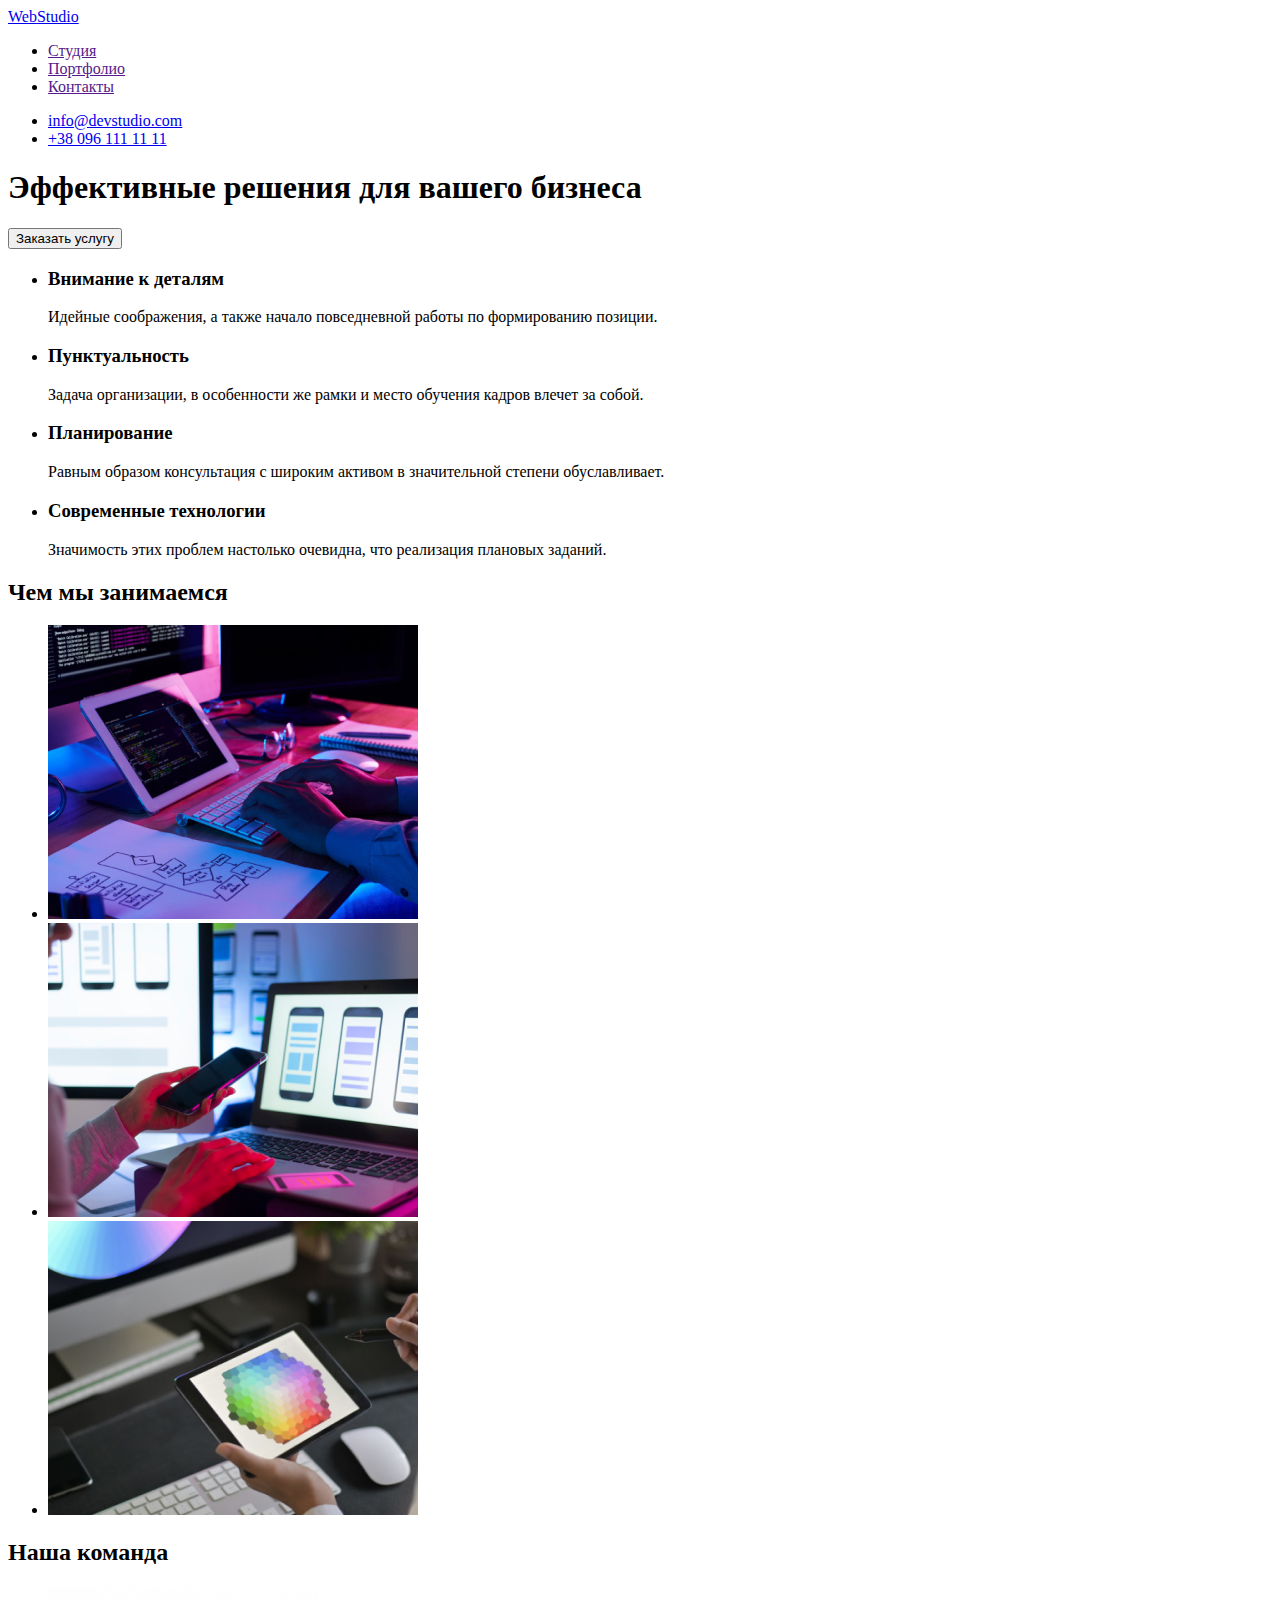
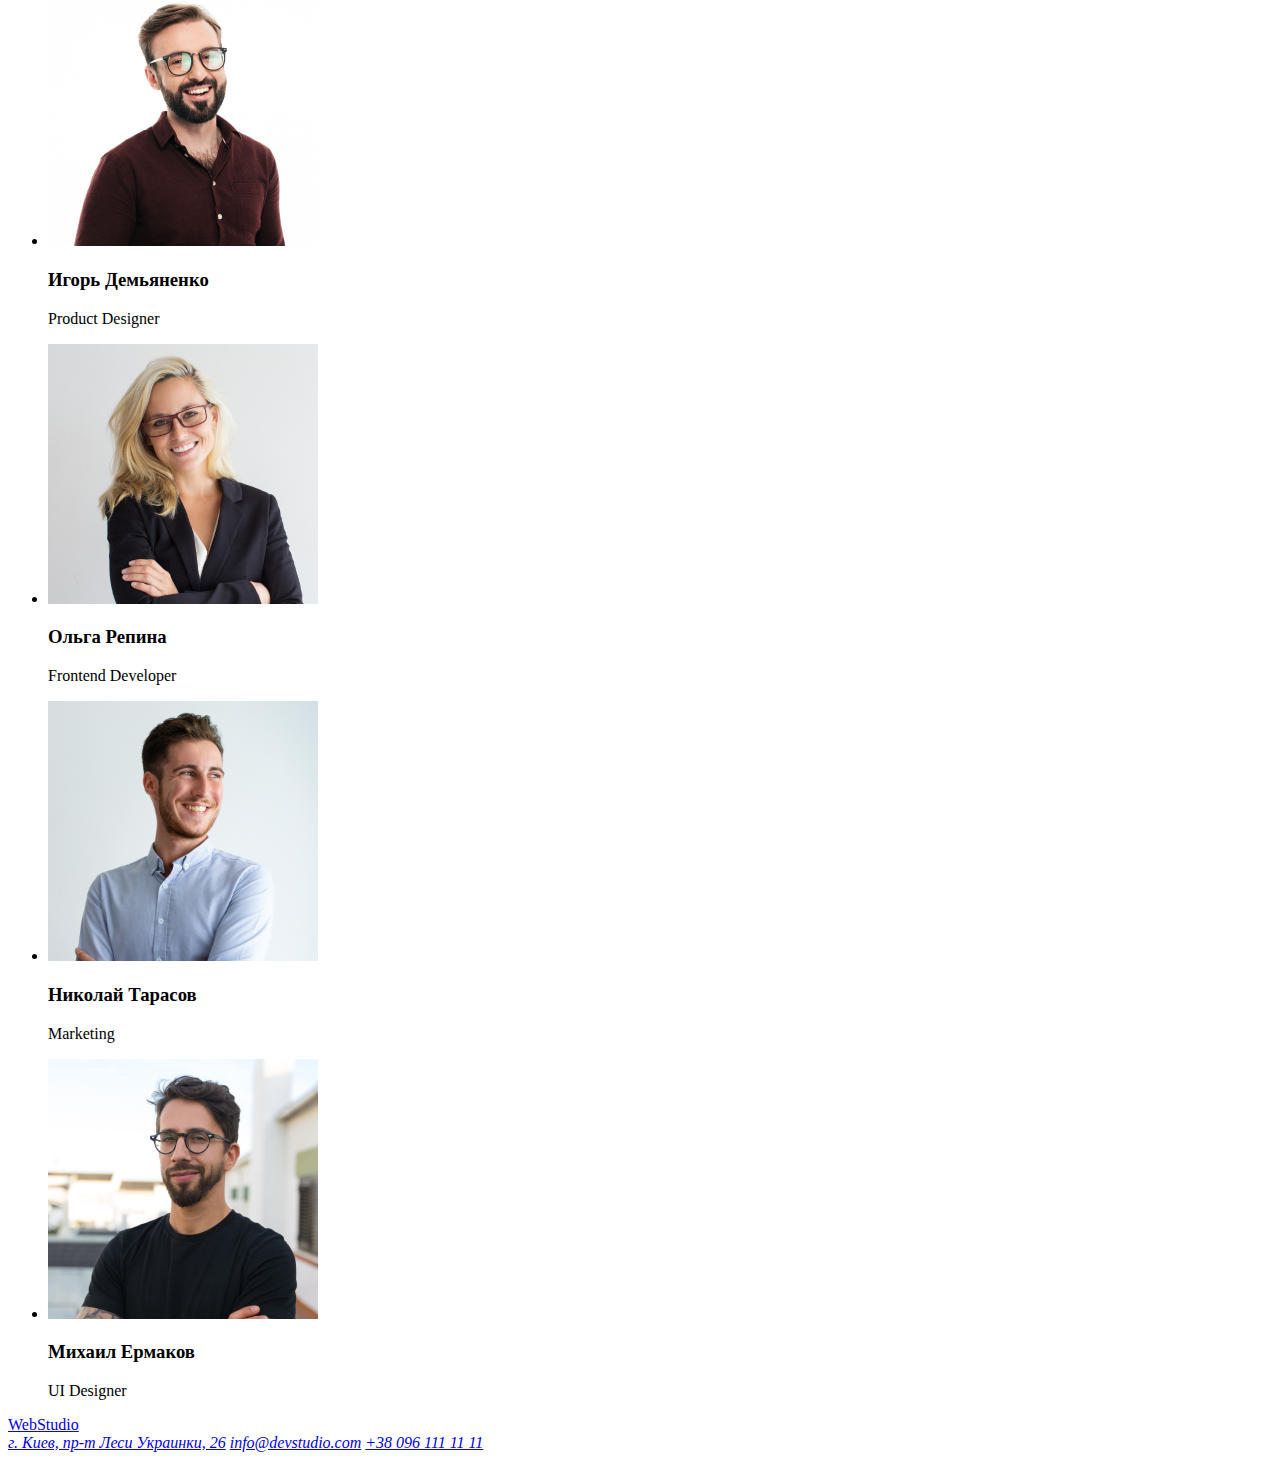
==== index.html @ 088939a6 "клонирование первого дз" ====
<!doctype html>
<html lang="en">
<head>
    <meta charset="UTF-8">
    <meta name="viewport" content="width=device-width, initial-scale=1.0">
    <title>Эффективные решения для вашего бизнеса</title>
    <link rel="stylesheet" href="./css/style.css">
</head>
<body>
    <header>
        <a href="/">Web<span>Studio</span></a>
        <nav>
            <ul>
                <li>
                    <a href="">Студия</a>
                </li>
                <li>
                    <a href="">Портфолио</a>
                </li>
                <li>
                    <a href="">Контакты</a>
                </li>
            </ul>
        </nav>
            <ul>
                <li>
                    <a href="mailto:info@devstudio.com">info@devstudio.com</a>
                </li>
                <li>
                    <a href="tel:+380961111111">+38 096 111 11 11</a>
                </li>
            </ul>
    </header>
    <main>
        <section>
            <h1>Эффективные решения для вашего бизнеса</h1>
            <button>Заказать услугу</button>
        </section>
        <section>
            <ul>
                <li>
                    <h3>Внимание к деталям</h3>
                    <p>Идейные соображения, а также начало повседневной работы по формированию позиции.</p>
                </li>
                <li>
                    <h3>Пунктуальность</h3>
                    <p>Задача организации, в особенности же рамки и место обучения кадров влечет за собой.</p>
                </li>
                <li>
                    <h3>Планирование</h3>
                    <p>Равным образом консультация с широким активом в значительной степени обуславливает.</p>
                </li>
                <li>
                    <h3>Современные технологии</h3>
                    <p>Значимость этих проблем настолько очевидна, что реализация плановых заданий.</p>
                </li>
            </ul>
        </section>
        <section>
            <h2>Чем мы занимаемся</h2>
            <ul>
                <li>
                    <img src="images/img1.1.jpg" alt="Photo1" width="370">
                </li>
                <li>
                    <img src="images/img1.2.jpg" alt="Photo2" width="370">
                </li>
                <li>
                    <img src="images/img1.3.jpg" alt="Photo3" width="370">
                </li>
            </ul>
        </section>
        <section>
            <h2>Наша команда</h2>
            <ul>
                <li>
                    <img src="images/img2.1.jpg" alt="фото сотрудника" width="270">
                    <h3>Игорь Демьяненко</h3>
                    <p>Product Designer</p>
                </li>
                <li>
                    <img src="images/img2.2.jpg" alt="фото сотрудника" width="270">
                    <h3>Ольга Репина</h3>
                    <p>Frontend Developer</p>
                </li>
                <li>
                    <img src="images/img2.3.jpg" alt="фото сотрудника" width="270">
                    <h3>Николай Тарасов</h3>
                    <p>Marketing</p>
                </li>
                <li>
                    <img src="images/img2.4.jpg" alt="фото сотрудника" width="270">
                    <h3>Михаил Ермаков</h3>
                    <p>UI Designer</p>
                </li>
            </ul>
        </section>
    </main>
    <footer>
            <a href="/">Web<span>Studio</span></a>
            <address>
                <a href="https://goo.gl/maps/sad9Sbuk3Y2H6KZc9" target="_blank">г. Киев, пр-т Леси Украинки, 26</a>
                <a href="mailto:info@devstudio.com">info@devstudio.com</a>
                <a href="tel:+380961111111">+38 096 111 11 11</a>
            </address>
    </footer>
</body>
</html>
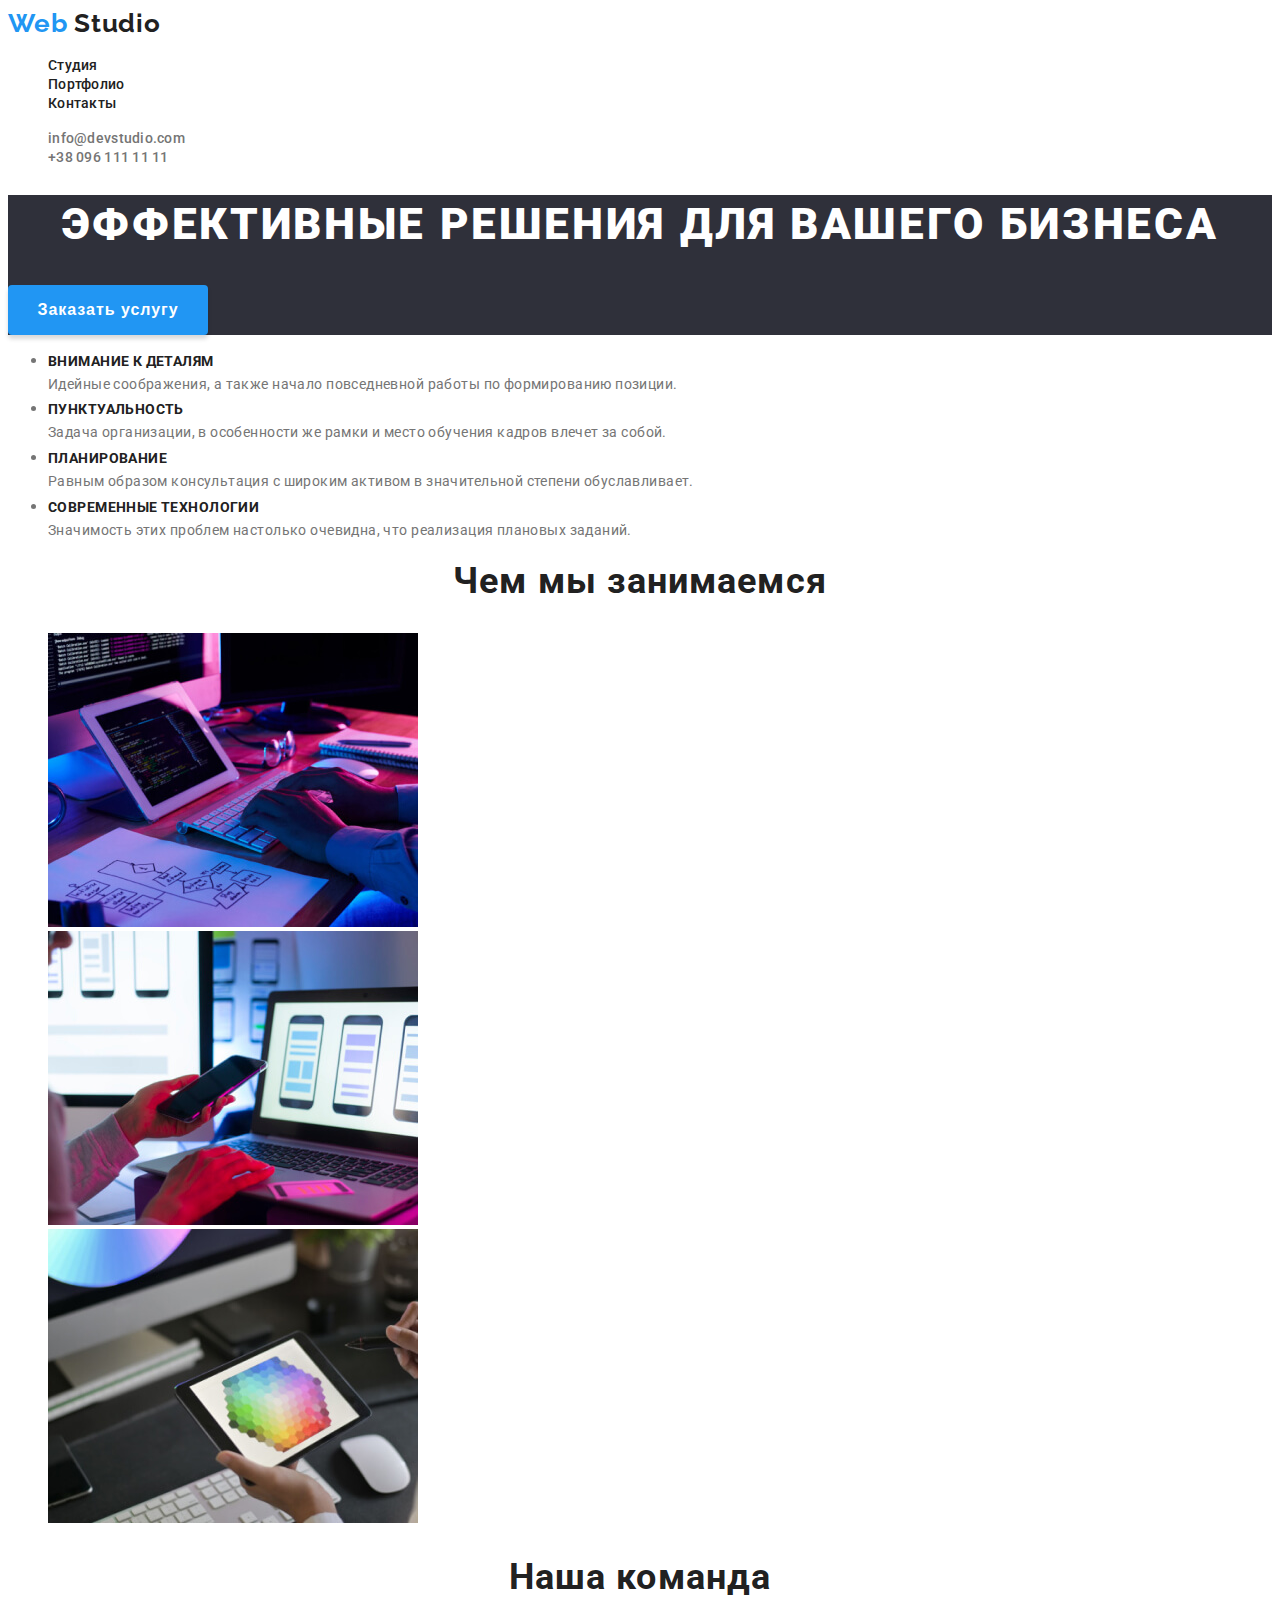
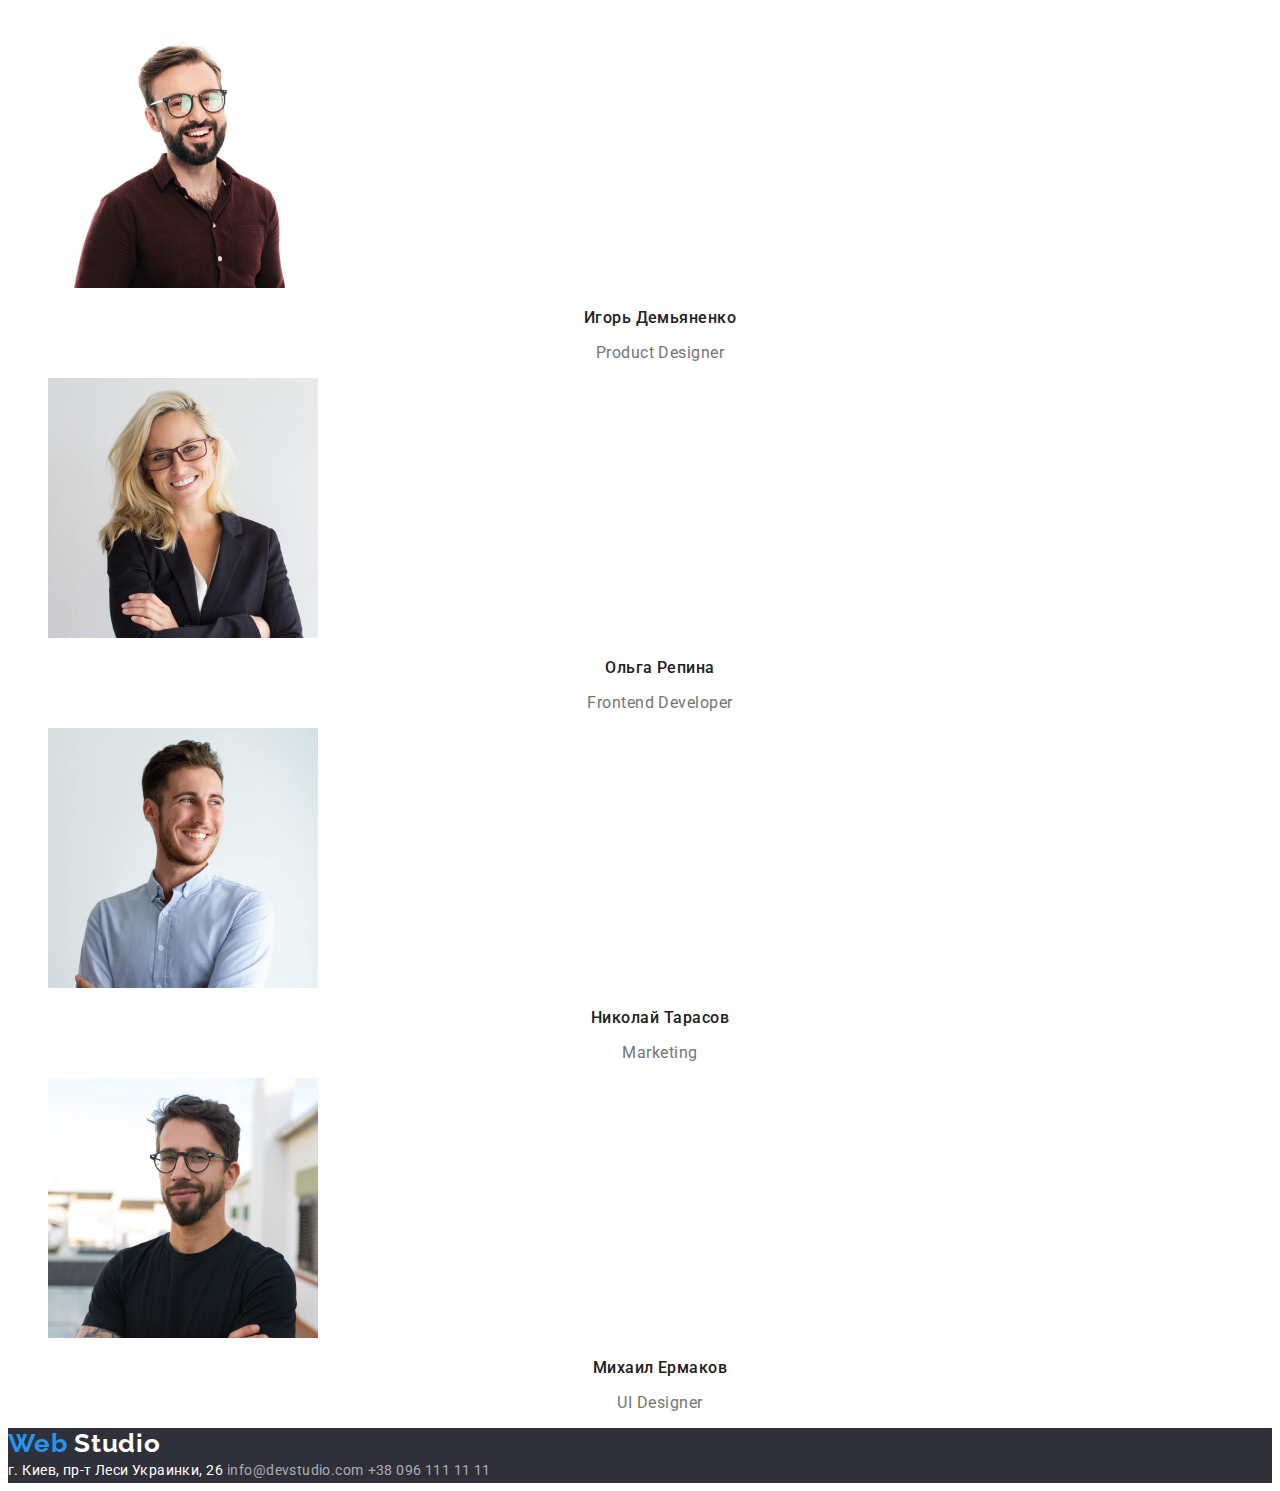
==== commit 38198487: "ДЗ # 2" ====
--- a/index.html
+++ b/index.html
@@ -1,108 +1,118 @@
 <!doctype html>
-<html lang="en">
+<html lang="ru">
 <head>
     <meta charset="UTF-8">
     <meta name="viewport" content="width=device-width, initial-scale=1.0">
     <title>Эффективные решения для вашего бизнеса</title>
-    <link rel="stylesheet" href="./css/style.css">
+    <link rel="preconnect" href="https://fonts.googleapis.com">
+    <link rel="preconnect" href="https://fonts.gstatic.com" crossorigin>
+    <link href="https://fonts.googleapis.com/css2?family=Raleway:wght@700&family=Roboto:wght@400;500;700;900&display=swap"
+        rel="stylesheet">
+    <link rel="stylesheet" href="./css/styles.css">
 </head>
 <body>
     <header>
-        <a href="/">Web<span>Studio</span></a>
-        <nav>
-            <ul>
-                <li>
-                    <a href="">Студия</a>
+        <a href="/" lang="en" class="logo link">Web
+            <span class="logo-black">Studio</span>
+        </a>
+        <nav class="header-navigation">
+            <ul class="header-navigation-list list">
+                <li class="header-navigation-item">
+                    <a href="/" class="header-navigation-link link">Студия</a>
+                </li>
+                <li class="header-navigation-item">
+                    <a href="./portfolio.html" class="header-navigation-link link">Портфолио</a>
+                </li>
+                <li class="header-navigation-item">
+                    <a href="" class="header-navigation-link link">Контакты</a>
+                <!-- </li> -->
+            </ul>
+        </nav>
+        <ul class="header-contact-list list">
+            <li class="header-contact-item">
+                <a href="mailto:info@devstudio.com" class="header-email link">info@devstudio.com</a>
+            </li>
+            <li>
+                <a href="tel:+380961111111" class="header-phone link">+38 096 111 11 11</a>
+            </li>
+        </ul>
+    </header>
+    <main>
+        <section class="top-box">
+            <h1 class="top-box-text">Эффективные решения для вашего бизнеса</h1>
+            <button type="button" class="btn btn-action">Заказать услугу</button>
+        </section>
+<!-- особенности -->
+        <section class="section-benefit">
+            <ul class="list-benefit">
+                <li class="list-benefit-item">
+                    <h3 class="list-benefit-title">Внимание к деталям</h3>
+                    <p class="list-benefit-text">Идейные соображения, а также начало повседневной работы по формированию позиции.</p>
                 </li>
                 <li>
-                    <a href="">Портфолио</a>
+                    <h3 class="list-benefit-title">Пунктуальность</h3>
+                    <p class="list-benefit-text">Задача организации, в особенности же рамки и место обучения кадров влечет за собой.</p>
                 </li>
                 <li>
-                    <a href="">Контакты</a>
-                </li>
-            </ul>
-        </nav>
-            <ul>
-                <li>
-                    <a href="mailto:info@devstudio.com">info@devstudio.com</a>
+                    <h3 class="list-benefit-title">Планирование</h3>
+                    <p class="list-benefit-text">Равным образом консультация с широким активом в значительной степени обуславливает.</p>
                 </li>
                 <li>
-                    <a href="tel:+380961111111">+38 096 111 11 11</a>
-                </li>
-            </ul>
-    </header>
-    <main>
-        <section>
-            <h1>Эффективные решения для вашего бизнеса</h1>
-            <button>Заказать услугу</button>
-        </section>
-        <section>
-            <ul>
-                <li>
-                    <h3>Внимание к деталям</h3>
-                    <p>Идейные соображения, а также начало повседневной работы по формированию позиции.</p>
-                </li>
-                <li>
-                    <h3>Пунктуальность</h3>
-                    <p>Задача организации, в особенности же рамки и место обучения кадров влечет за собой.</p>
-                </li>
-                <li>
-                    <h3>Планирование</h3>
-                    <p>Равным образом консультация с широким активом в значительной степени обуславливает.</p>
-                </li>
-                <li>
-                    <h3>Современные технологии</h3>
-                    <p>Значимость этих проблем настолько очевидна, что реализация плановых заданий.</p>
+                    <h3 class="list-benefit-title">Современные технологии</h3>
+                    <p class="list-benefit-text">Значимость этих проблем настолько очевидна, что реализация плановых заданий.</p>
                 </li>
             </ul>
         </section>
-        <section>
-            <h2>Чем мы занимаемся</h2>
-            <ul>
-                <li>
+<!-- Чем мы занимаемся -->
+        <section class="about-us">
+            <h2 class="section-title">Чем мы занимаемся</h2>
+            <ul class="about-us-list list">
+                <li class="about-us-item">
                     <img src="images/img1.1.jpg" alt="Photo1" width="370">
                 </li>
-                <li>
+                <li class="about-us-item">
                     <img src="images/img1.2.jpg" alt="Photo2" width="370">
                 </li>
-                <li>
+                <li class="about-us-item">
                     <img src="images/img1.3.jpg" alt="Photo3" width="370">
                 </li>
             </ul>
         </section>
-        <section>
-            <h2>Наша команда</h2>
-            <ul>
-                <li>
+        <section class="our-team">
+            <h2 class="section-title">Наша команда</h2>
+            <ul class="our-team-list list">
+                <li class="out-team-item">
                     <img src="images/img2.1.jpg" alt="фото сотрудника" width="270">
-                    <h3>Игорь Демьяненко</h3>
-                    <p>Product Designer</p>
+                    <h3 class="our-team-employee-name">Игорь Демьяненко</h3>
+                    <p class="our-team-employee-position">Product Designer</p>
                 </li>
-                <li>
+                <li class="out-team-item">
                     <img src="images/img2.2.jpg" alt="фото сотрудника" width="270">
-                    <h3>Ольга Репина</h3>
-                    <p>Frontend Developer</p>
+                    <h3 class="our-team-employee-name">Ольга Репина</h3>
+                    <p class="our-team-employee-position">Frontend Developer</p>
                 </li>
-                <li>
+                <li class="out-team-item">
                     <img src="images/img2.3.jpg" alt="фото сотрудника" width="270">
-                    <h3>Николай Тарасов</h3>
-                    <p>Marketing</p>
+                    <h3 class="our-team-employee-name">Николай Тарасов</h3>
+                    <p class="our-team-employee-position">Marketing</p>
                 </li>
-                <li>
+                <li class="out-team-item">
                     <img src="images/img2.4.jpg" alt="фото сотрудника" width="270">
-                    <h3>Михаил Ермаков</h3>
-                    <p>UI Designer</p>
+                    <h3 class="our-team-employee-name">Михаил Ермаков</h3>
+                    <p class="our-team-employee-position">UI Designer</p>
                 </li>
             </ul>
         </section>
     </main>
     <footer>
-            <a href="/">Web<span>Studio</span></a>
-            <address>
-                <a href="https://goo.gl/maps/sad9Sbuk3Y2H6KZc9" target="_blank">г. Киев, пр-т Леси Украинки, 26</a>
-                <a href="mailto:info@devstudio.com">info@devstudio.com</a>
-                <a href="tel:+380961111111">+38 096 111 11 11</a>
-            </address>
+        <a href="/" lang="en" class="logo link">Web
+            <span class="logo-white">Studio</span>
+        </a>
+        <address class="footer-address">
+            <a href="https://goo.gl/maps/sad9Sbuk3Y2H6KZc9" class="link footer-address-map" target="_blank">г. Киев, пр-т Леси Украинки, 26</a>
+            <a href="mailto:info@devstudio.com" class="link footer-email">info@devstudio.com</a>
+            <a href="tel:+380961111111" class="link footer-phone">+38 096 111 11 11</a>
+        </address>
     </footer>
 </body>
 </html>
--- a/css/styles.css
+++ b/css/styles.css
@@ -0,0 +1,226 @@
+:root {
+  --main-title-color: #212121;
+  --secondary-title-color: #ffffff;
+  --main-text-color: #757575;
+  --accent-color: #2196f3;
+}
+
+body {
+  font-family: 'Roboto', sans-serif;
+  color: var(--main-text-color);
+}
+.list {
+  list-style: none;
+}
+
+.link {
+  text-decoration: none;
+}
+
+.btn {
+  border: none;
+  cursor: pointer;
+}
+
+.btn-action {
+  width: 200px;
+  height: 50px;
+  background: #2196f3;
+  box-shadow: 0px 4px 4px rgba(0, 0, 0, 0.15);
+  border-radius: 4px;
+
+  font-weight: bold;
+  font-size: 16px;
+  line-height: 1.87;
+  /* text-align: center; */
+  letter-spacing: 0.06em;
+  color: #ffffff;
+}
+
+.btn-action:hover,
+.btn-action:focus {
+  background: #188ce8;
+}
+
+.section-title {
+  font-weight: bold;
+  font-size: 36px;
+  line-height: 1.16;
+  text-align: center;
+  letter-spacing: 0.03em;
+  color: var(--main-title-color);
+}
+
+/* ----------header---------- */
+
+.logo {
+  font-family: Raleway;
+  font-weight: bold;
+  font-size: 26px;
+  line-height: 1.19;
+  letter-spacing: 0.03em;
+  color: #2196f3;
+}
+
+.logo .logo-black {
+  color: #212121;
+}
+
+.logo .logo-white {
+  color: #ffffff;
+}
+
+.header-navigation-link {
+  font-weight: 500;
+  font-size: 14px;
+  line-height: 1.14;
+  letter-spacing: 0.02em;
+  color: #212121;
+}
+
+.header-navigation-link:hover,
+.header-navigation-link:focus {
+  color: var(--accent-color);
+}
+
+.header-email,
+.header-phone {
+  font-weight: 500;
+  font-size: 14px;
+  line-height: 1.14;
+  letter-spacing: 0.02em;
+  color: var(--main-text-color);
+}
+
+.header-email:hover,
+.header-phone:hover {
+  color: var(--accent-color);
+}
+
+footer {
+  background-color: #2f303a;
+}
+
+.footer-address-map {
+  font-style: normal;
+  font-weight: normal;
+  font-size: 14px;
+  line-height: 1.71;
+  letter-spacing: 0.03em;
+  color: #ffffff;
+}
+
+.footer-email,
+.footer-phone {
+  font-style: normal;
+  font-weight: normal;
+  font-size: 14px;
+  line-height: 1.71;
+  letter-spacing: 0.03em;
+  color: rgba(255, 255, 255, 0.6);
+}
+
+.footer-email:hover,
+.footer-phone:hover {
+  color: var(--accent-color);
+}
+
+/* ------main----- */
+
+.top-box {
+  background-color: #2f303a;
+}
+
+.top-box-text {
+  font-weight: 900;
+  font-size: 44px;
+  line-height: 1.36;
+  text-align: center;
+  letter-spacing: 0.06em;
+  text-transform: uppercase;
+  color: var(--secondary-title-color);
+}
+
+/* ----------особенности---------- */
+
+.list-benefit-title {
+  font-weight: bold;
+  font-size: 14px;
+  line-height: 1.14;
+  letter-spacing: 0.03em;
+  text-transform: uppercase;
+  color: var(--main-title-color);
+}
+
+.list-benefit-text {
+  font-size: 14px;
+  line-height: 1.71px;
+  letter-spacing: 0.03em;
+}
+
+/* ----------Чем мы занимаемся---------- */
+
+/* ----------Наша команда---------- */
+
+.our-team-employee-name {
+  font-weight: 500;
+  font-size: 16px;
+  line-height: 19px;
+  text-align: center;
+  letter-spacing: 0.03em;
+  color: var(--main-title-color);
+}
+
+.our-team-employee-position {
+  font-size: 16px;
+  line-height: 1.19;
+  text-align: center;
+  letter-spacing: 0.03em;
+}
+
+/* ----------footer---------- */
+
+/* ----------portfolio---------- */
+
+.btn-filter {
+  background: #f5f4fa;
+  border-radius: 4px;
+
+  font-weight: 500;
+  font-size: 16px;
+  line-height: 1.63;
+  text-align: center;
+  letter-spacing: 0.03em;
+  color: #212121;
+}
+
+.btn-filter:hover,
+.btn-filter:focus {
+  background: #2196f3;
+  box-shadow: 0px 3px 1px rgba(0, 0, 0, 0.1), 0px 1px 2px rgba(0, 0, 0, 0.08),
+    0px 2px 2px rgba(0, 0, 0, 0.12);
+  border-radius: 4px;
+
+  font-weight: 500;
+  font-size: 16px;
+  line-height: 1.63;
+  text-align: center;
+  letter-spacing: 0.03em;
+  color: #ffffff;
+}
+
+/* ----------portfolio_result---------- */
+
+.portfolio-result-title {
+  font-weight: bold;
+  font-size: 18px;
+  line-height: 2;
+  letter-spacing: 0.06em;
+  color: var(--main-title-color);
+}
+
+.portfolio-result-text {
+  font-size: 16px;
+  line-height: 1.88;
+  letter-spacing: 0.03em;
+}
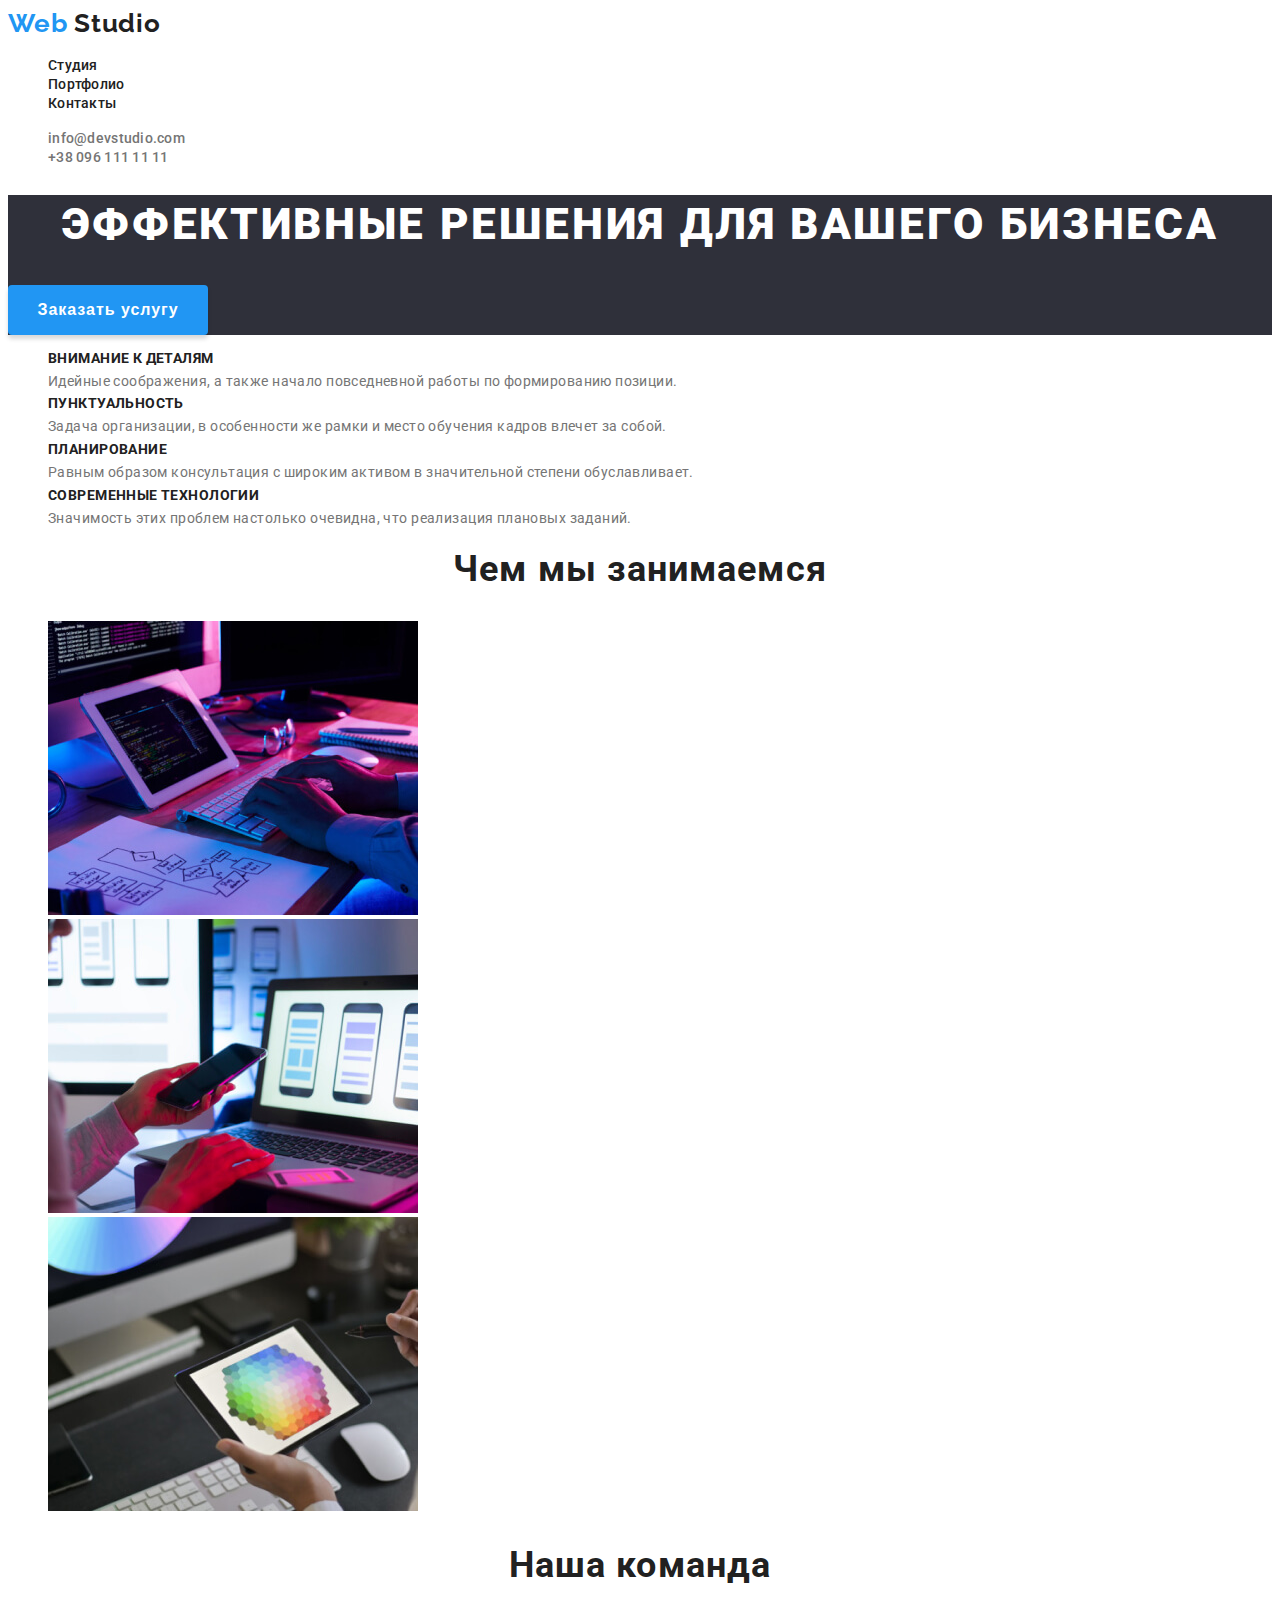
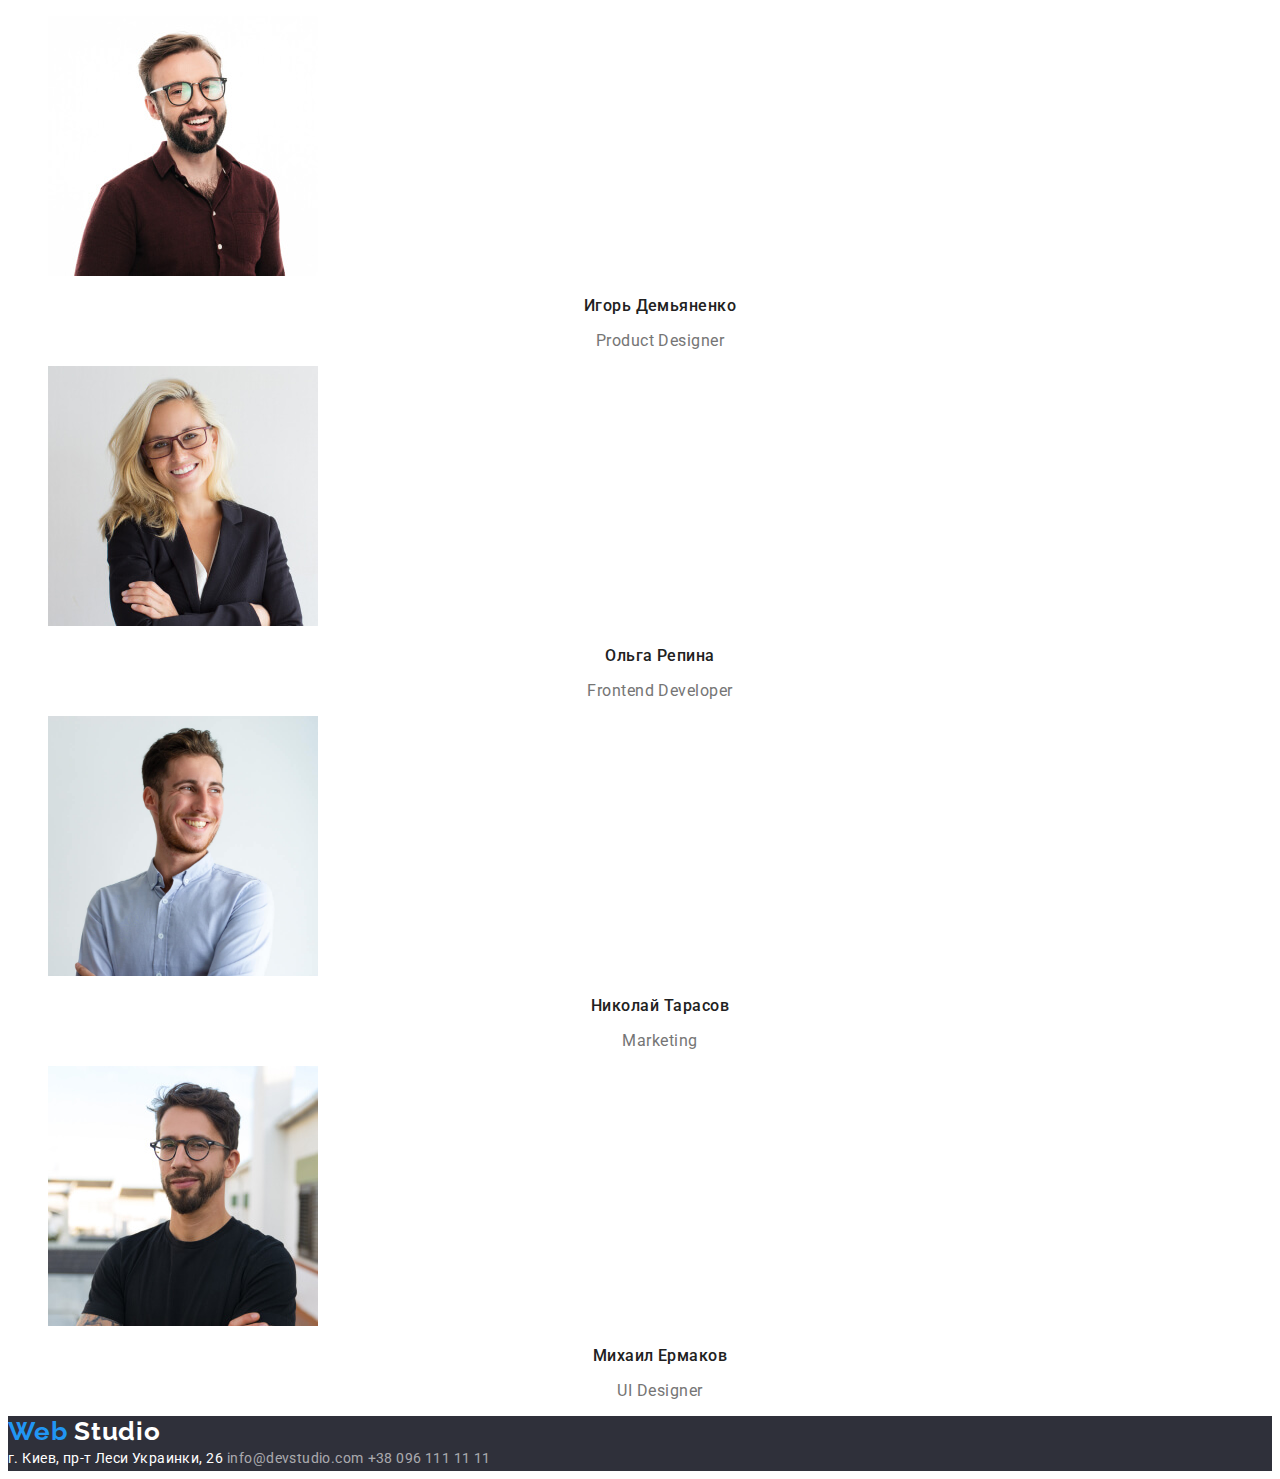
==== commit 851e094e: "скрыл маркеры списка" ====
--- a/index.html
+++ b/index.html
@@ -12,20 +12,20 @@
 </head>
 <body>
     <header>
-        <a href="/" lang="en" class="logo link">Web
+        <a href="./" lang="en" class="logo link">Web
             <span class="logo-black">Studio</span>
         </a>
         <nav class="header-navigation">
             <ul class="header-navigation-list list">
                 <li class="header-navigation-item">
-                    <a href="/" class="header-navigation-link link">Студия</a>
+                    <a href="./" class="header-navigation-link link">Студия</a>
                 </li>
                 <li class="header-navigation-item">
                     <a href="./portfolio.html" class="header-navigation-link link">Портфолио</a>
                 </li>
                 <li class="header-navigation-item">
                     <a href="" class="header-navigation-link link">Контакты</a>
-                <!-- </li> -->
+                </li>
             </ul>
         </nav>
         <ul class="header-contact-list list">
@@ -44,7 +44,7 @@
         </section>
 <!-- особенности -->
         <section class="section-benefit">
-            <ul class="list-benefit">
+            <ul class="list list-benefit">
                 <li class="list-benefit-item">
                     <h3 class="list-benefit-title">Внимание к деталям</h3>
                     <p class="list-benefit-text">Идейные соображения, а также начало повседневной работы по формированию позиции.</p>
@@ -105,7 +105,7 @@
         </section>
     </main>
     <footer>
-        <a href="/" lang="en" class="logo link">Web
+        <a href="./" lang="en" class="logo link">Web
             <span class="logo-white">Studio</span>
         </a>
         <address class="footer-address">
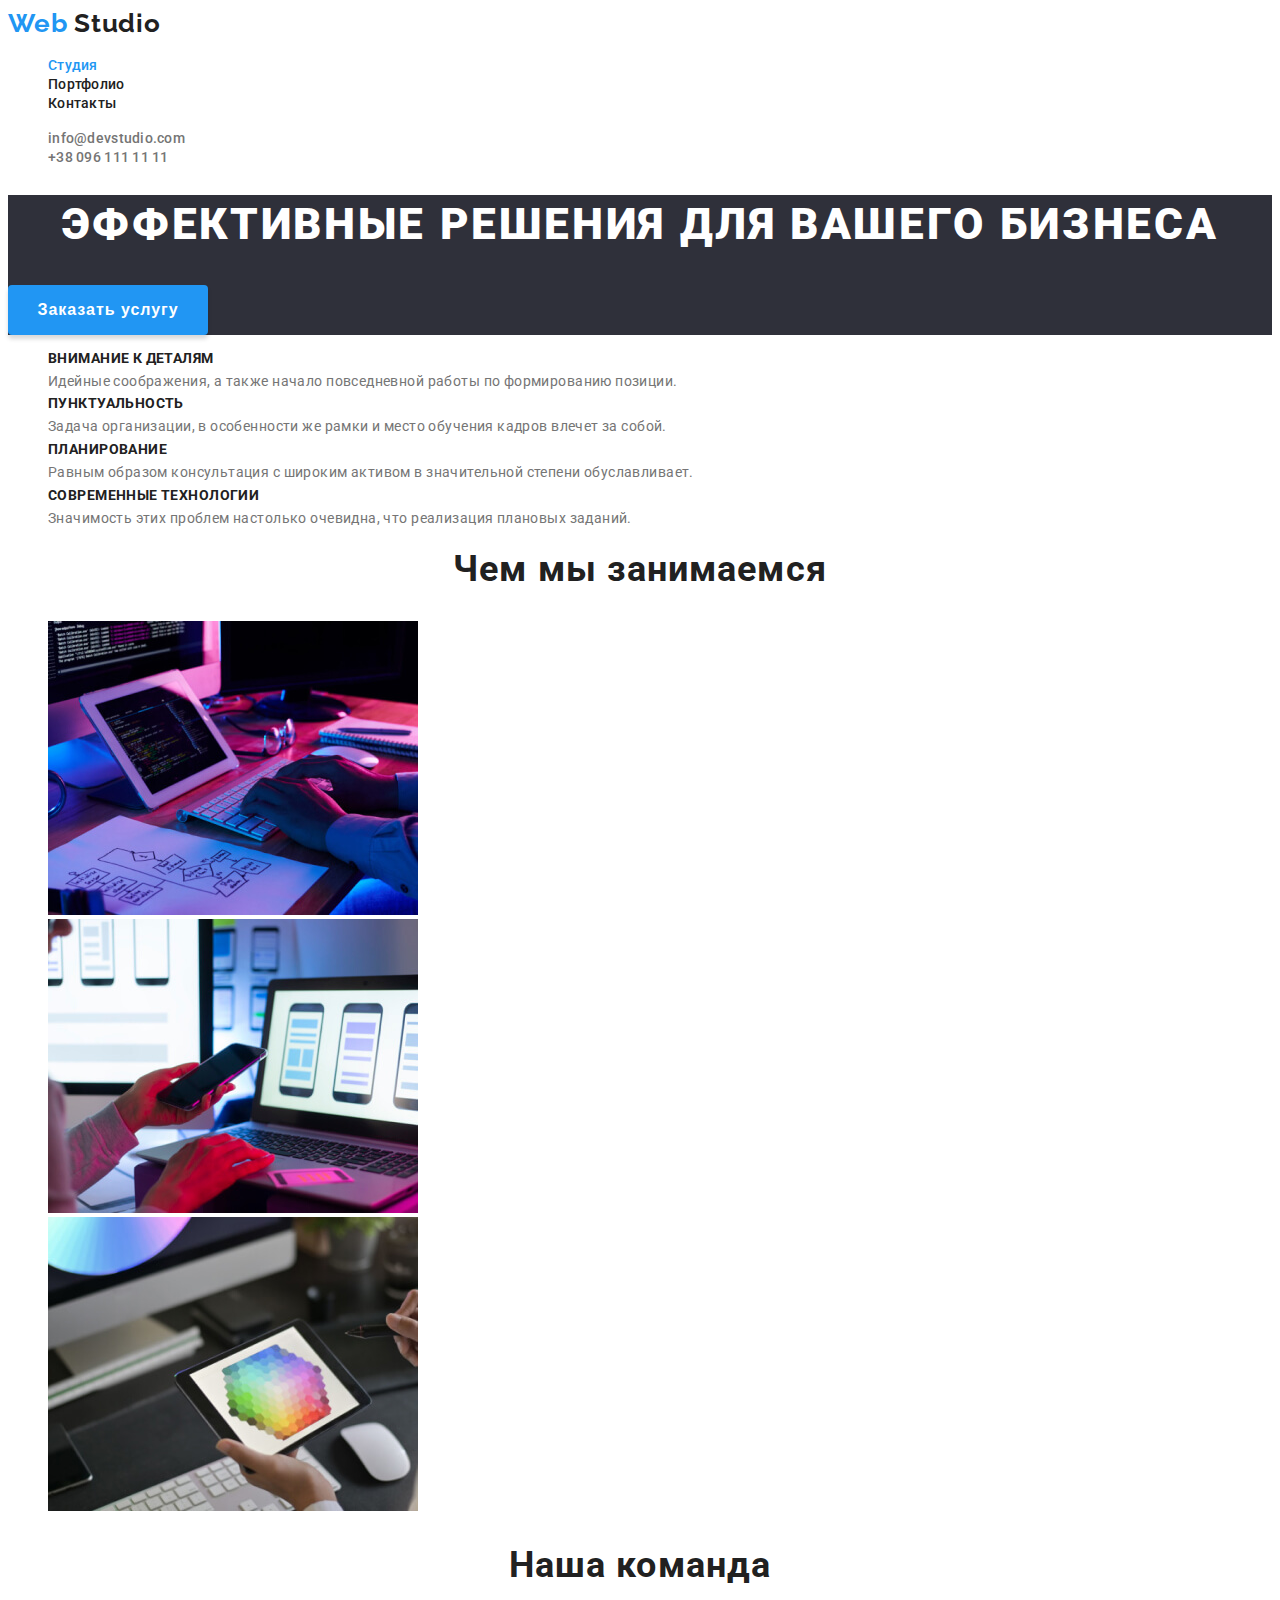
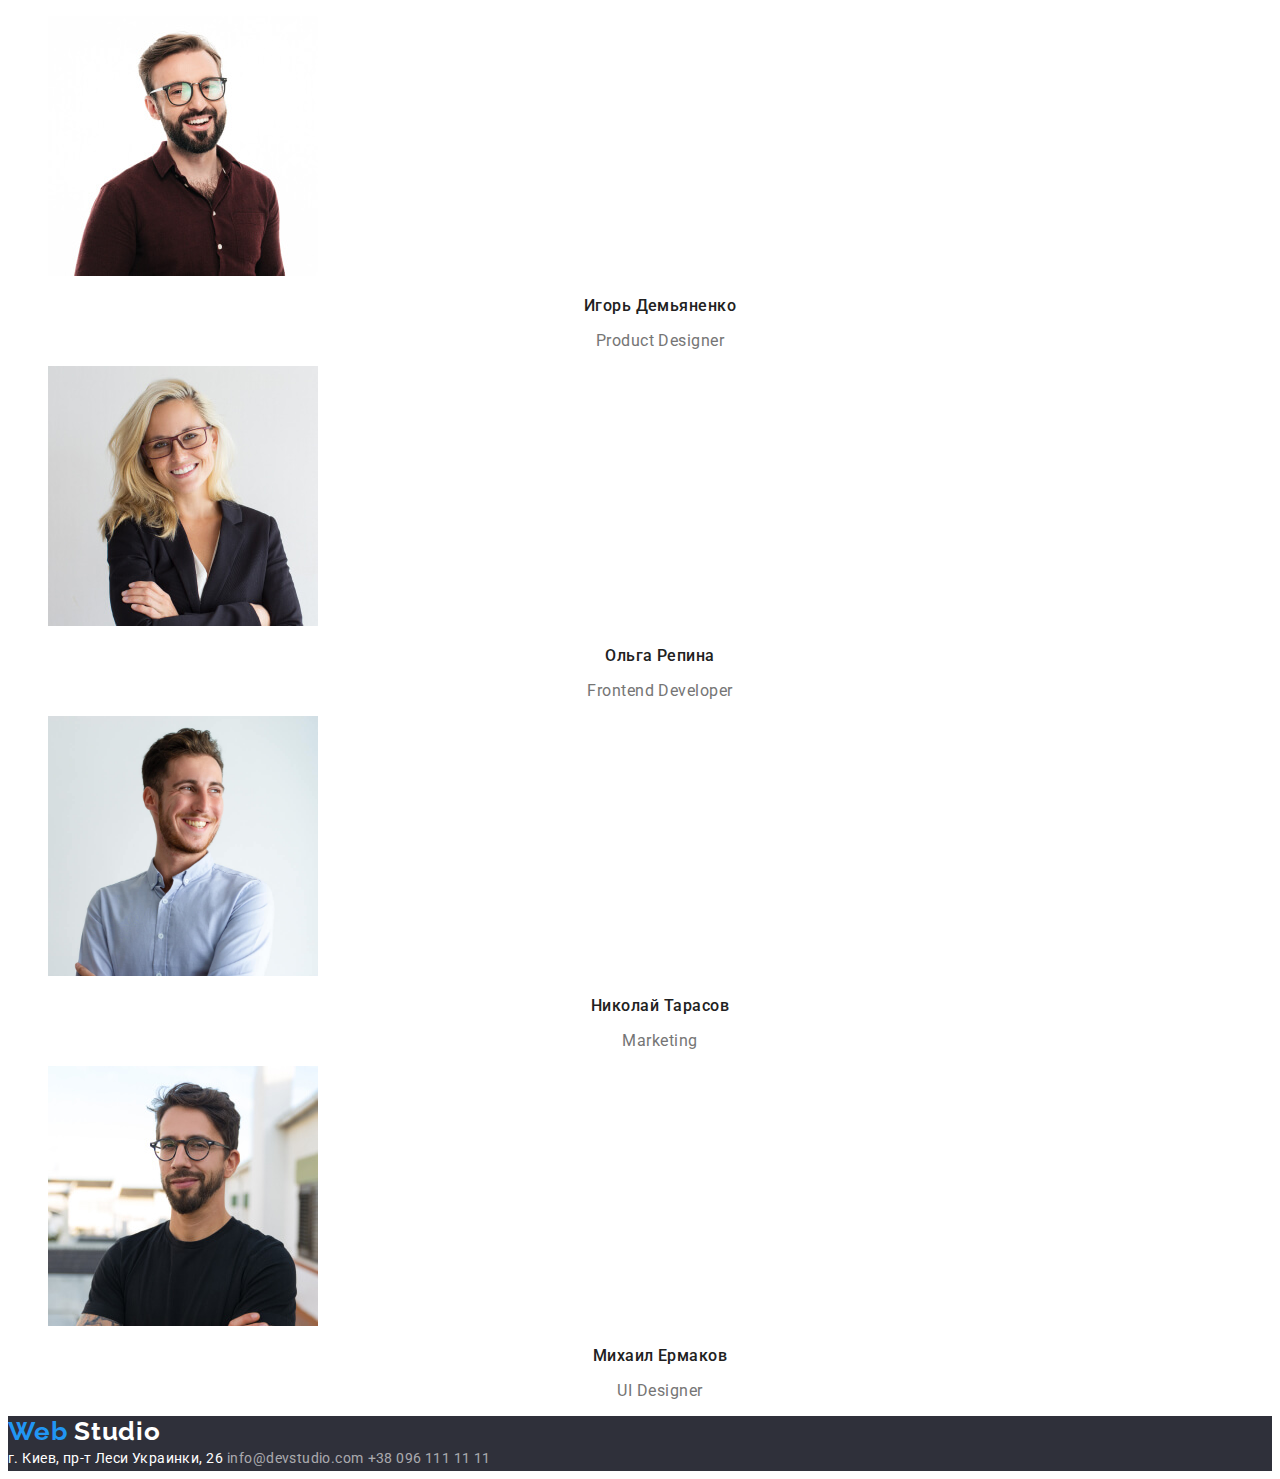
==== commit bb4e26e8: "ссылка на текущую страницу выделена синим цветом" ====
--- a/index.html
+++ b/index.html
@@ -18,7 +18,7 @@
         <nav class="header-navigation">
             <ul class="header-navigation-list list">
                 <li class="header-navigation-item">
-                    <a href="./" class="header-navigation-link link">Студия</a>
+                    <a href="./" class="header-navigation-link link accent-color">Студия</a>
                 </li>
                 <li class="header-navigation-item">
                     <a href="./portfolio.html" class="header-navigation-link link">Портфолио</a>
--- a/css/styles.css
+++ b/css/styles.css
@@ -75,7 +75,11 @@
   font-size: 14px;
   line-height: 1.14;
   letter-spacing: 0.02em;
-  color: #212121;
+  color: var(--main-title-color);
+}
+
+.accent-color {
+  color: var(--accent-color);
 }
 
 .header-navigation-link:hover,
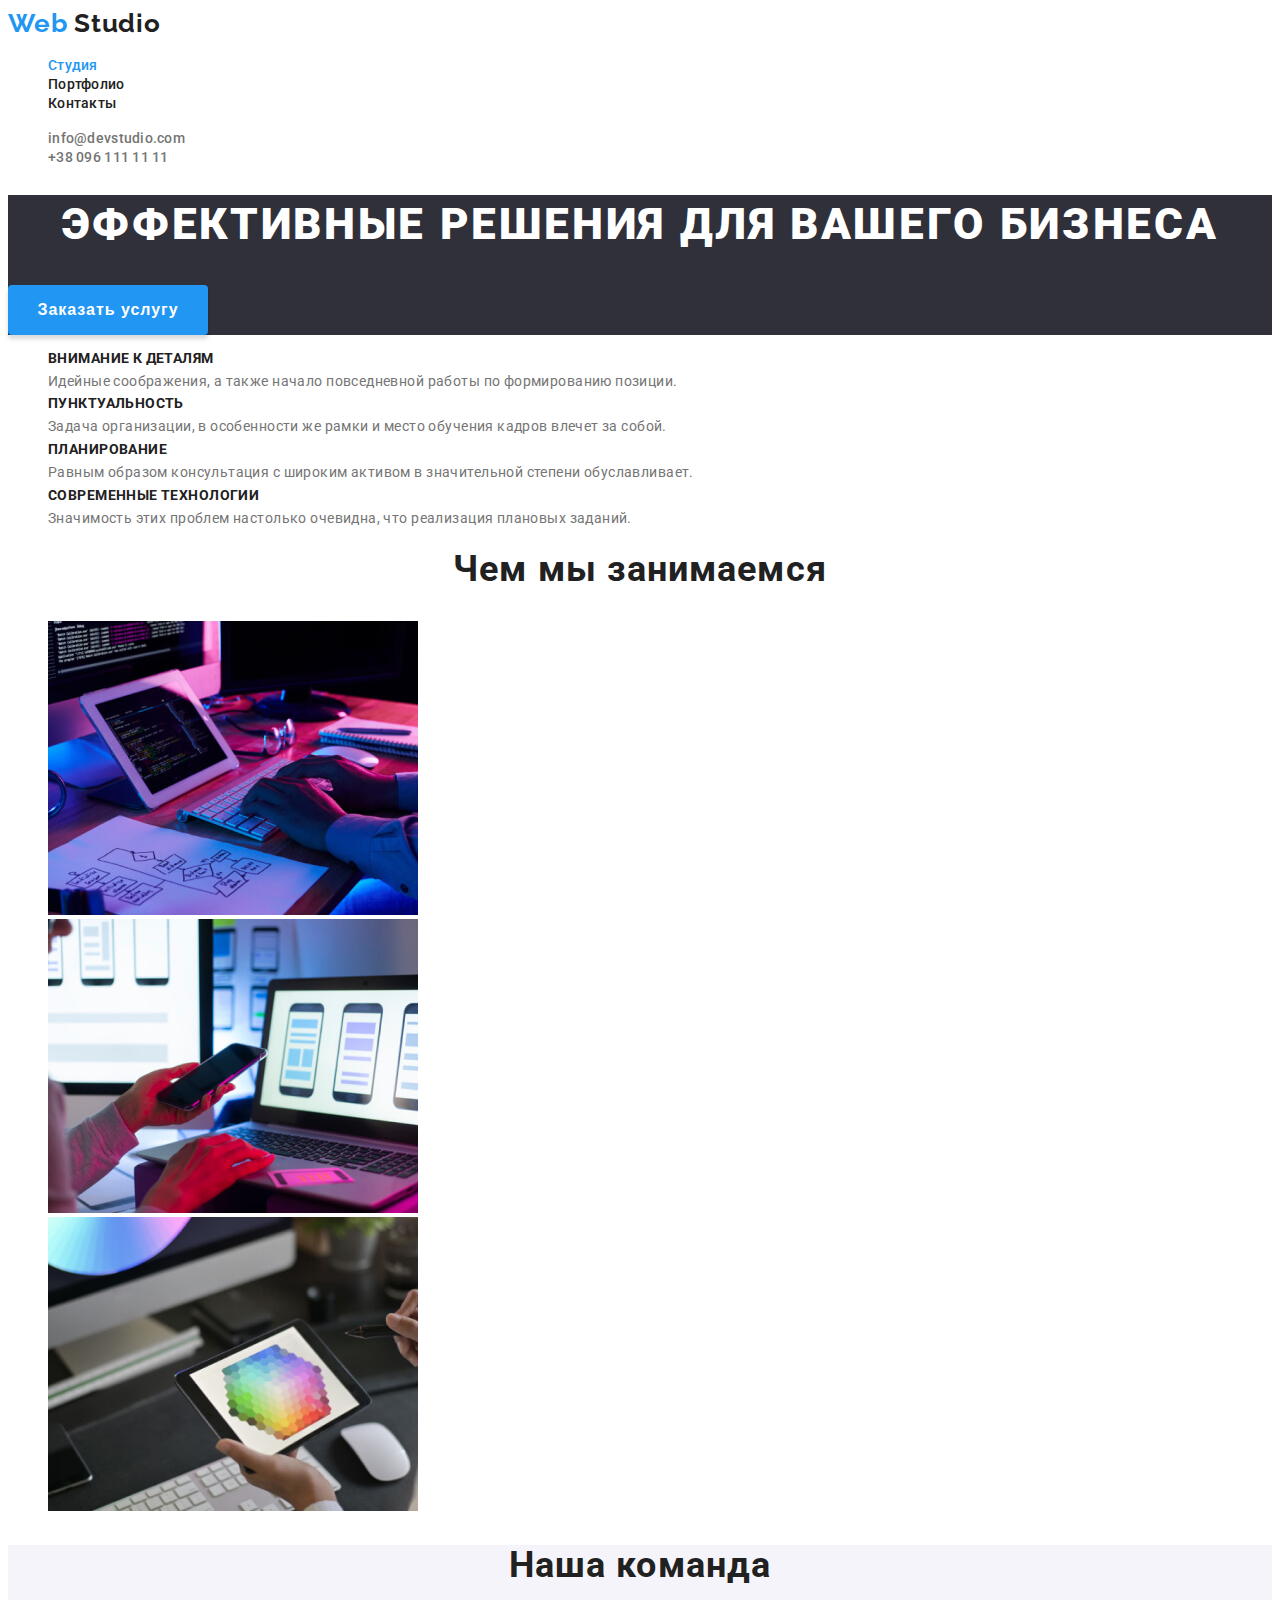
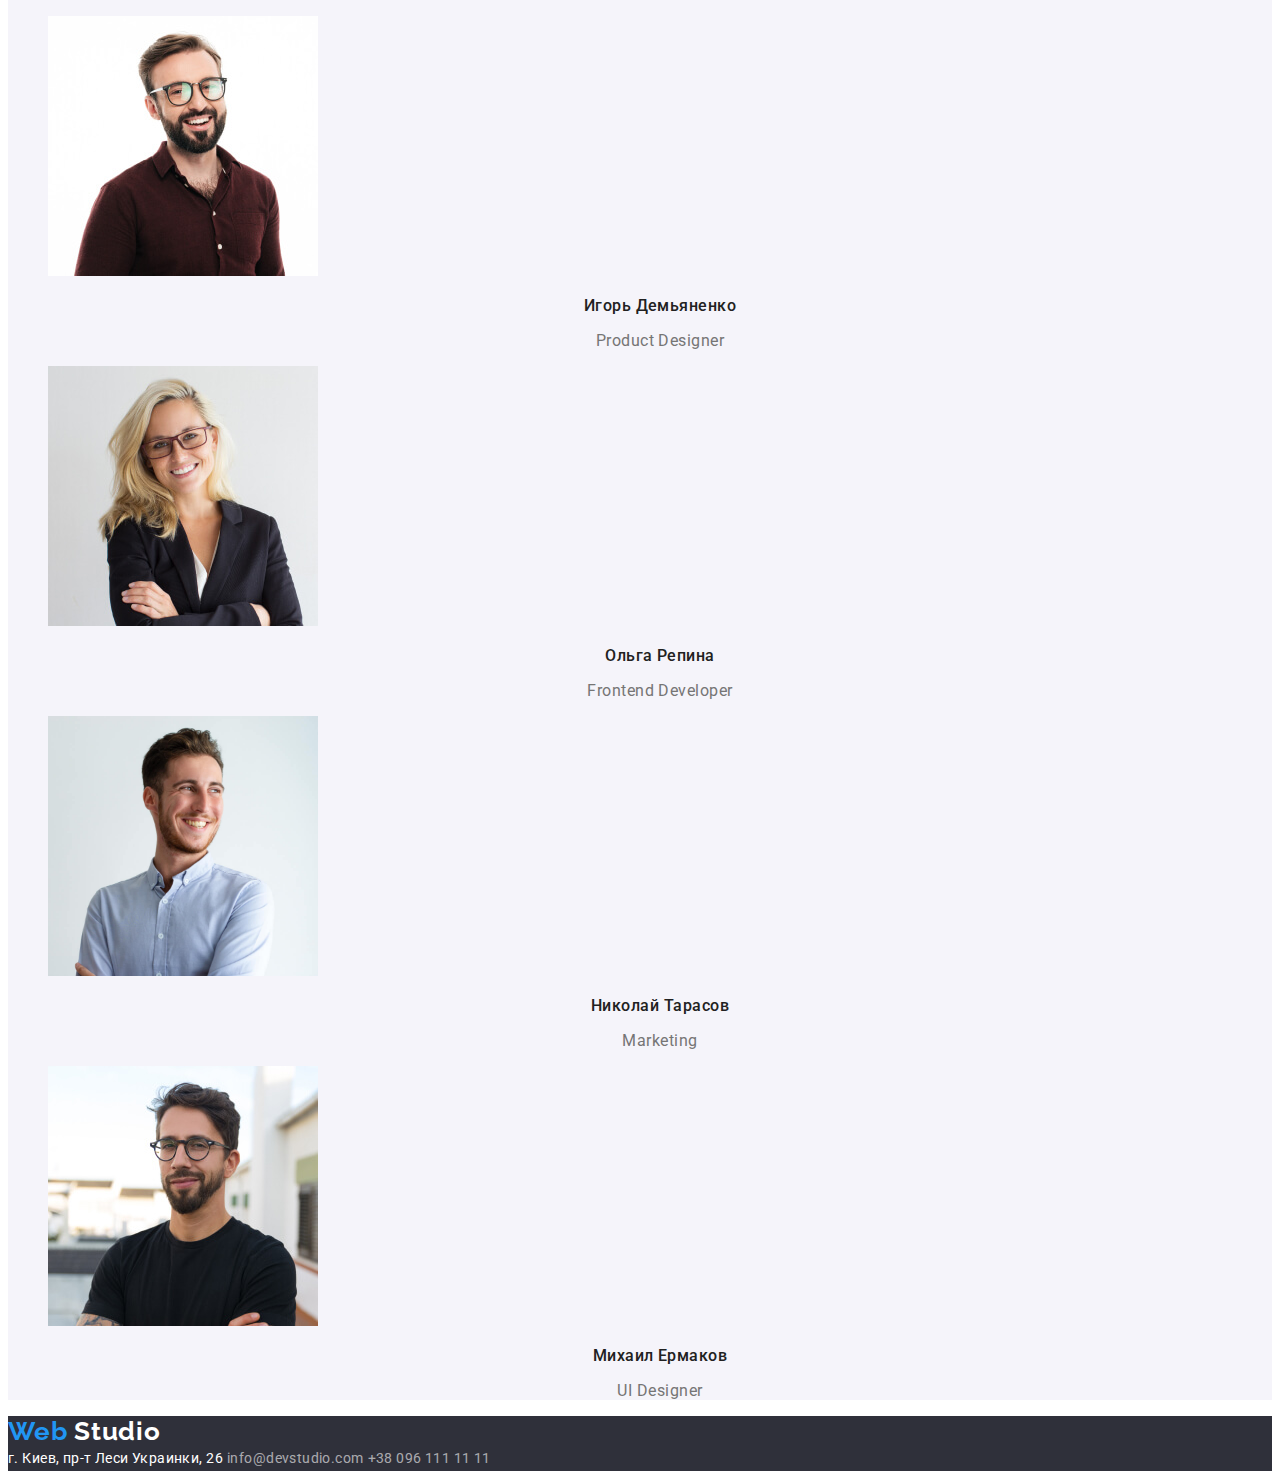
==== commit 17e904f8: "добавлен фон в секцию "Наша команда"" ====
--- a/index.html
+++ b/index.html
@@ -78,6 +78,10 @@
                 </li>
             </ul>
         </section>
+
+
+<!-- наша команда -->
+
         <section class="our-team">
             <h2 class="section-title">Наша команда</h2>
             <ul class="our-team-list list">
--- a/css/styles.css
+++ b/css/styles.css
@@ -165,7 +165,9 @@
 /* ----------Чем мы занимаемся---------- */
 
 /* ----------Наша команда---------- */
-
+.our-team {
+  background-color: #f5f4fa;
+}
 .our-team-employee-name {
   font-weight: 500;
   font-size: 16px;
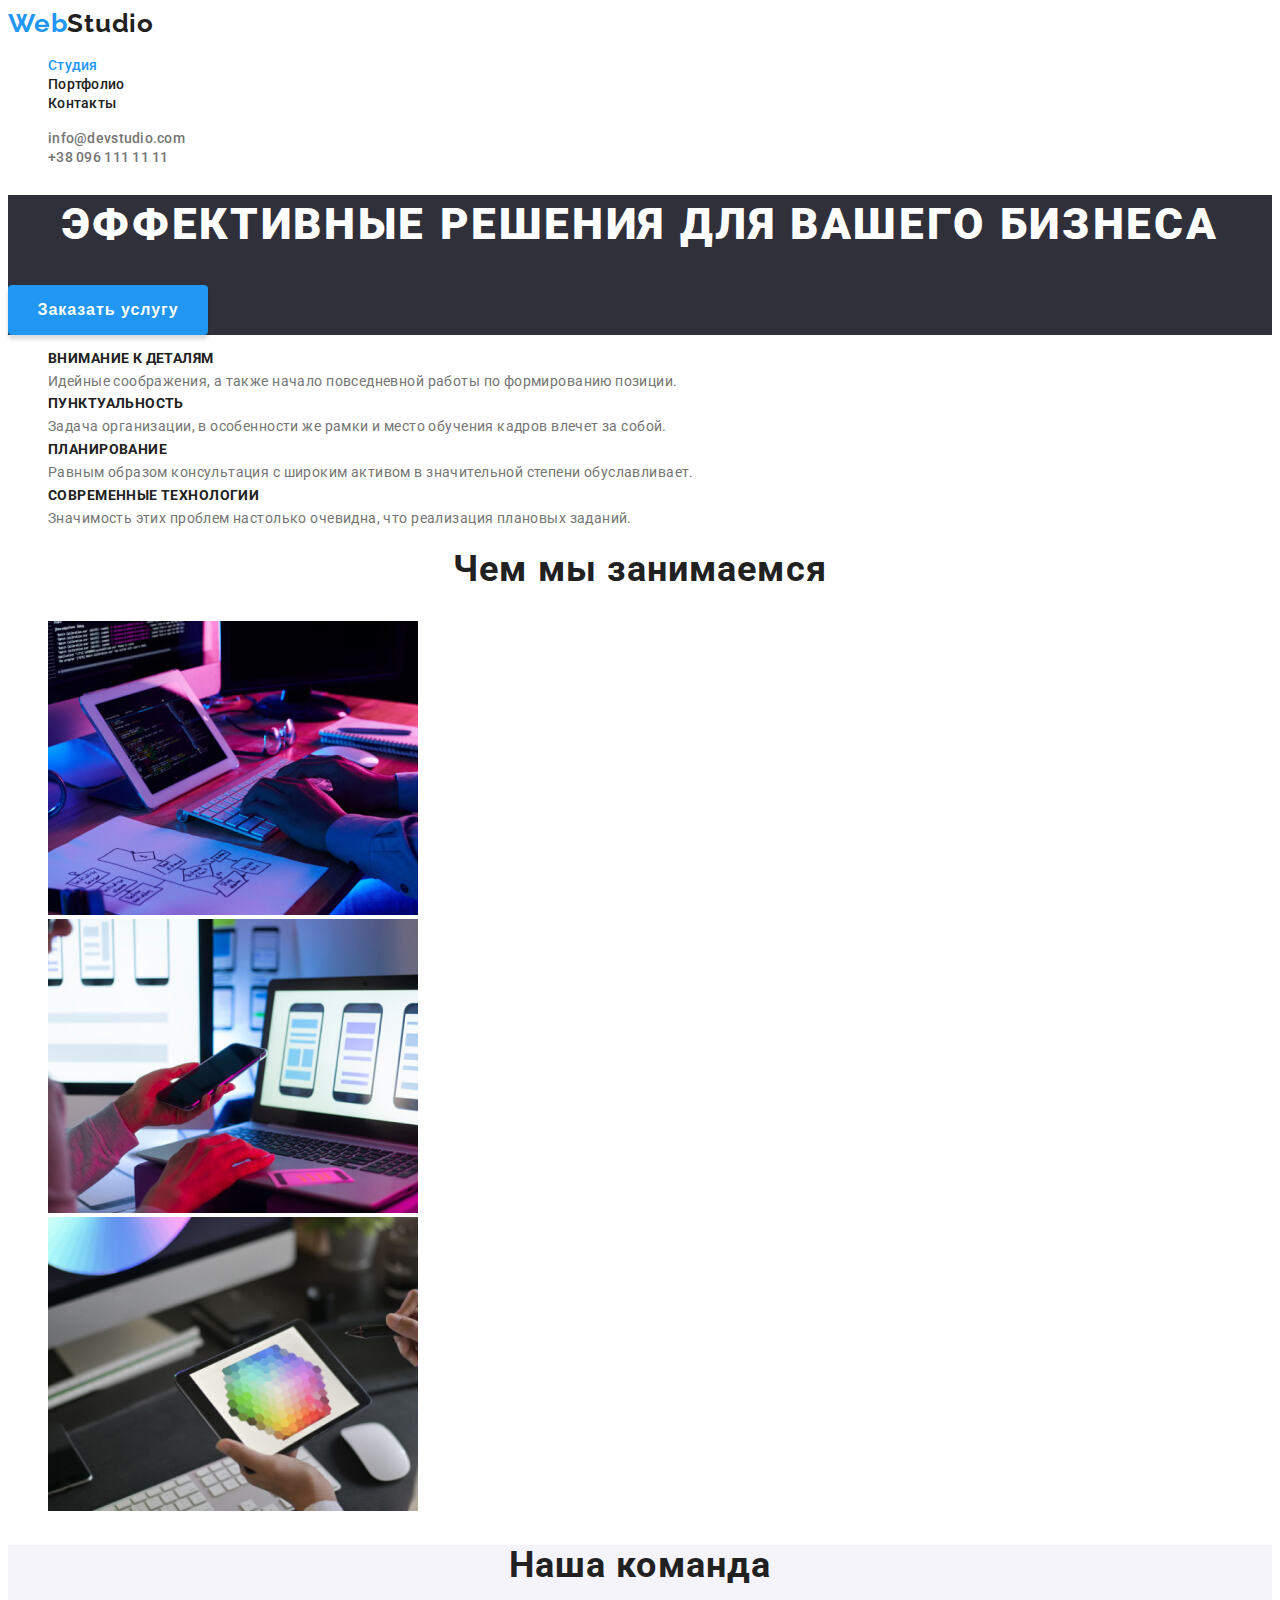
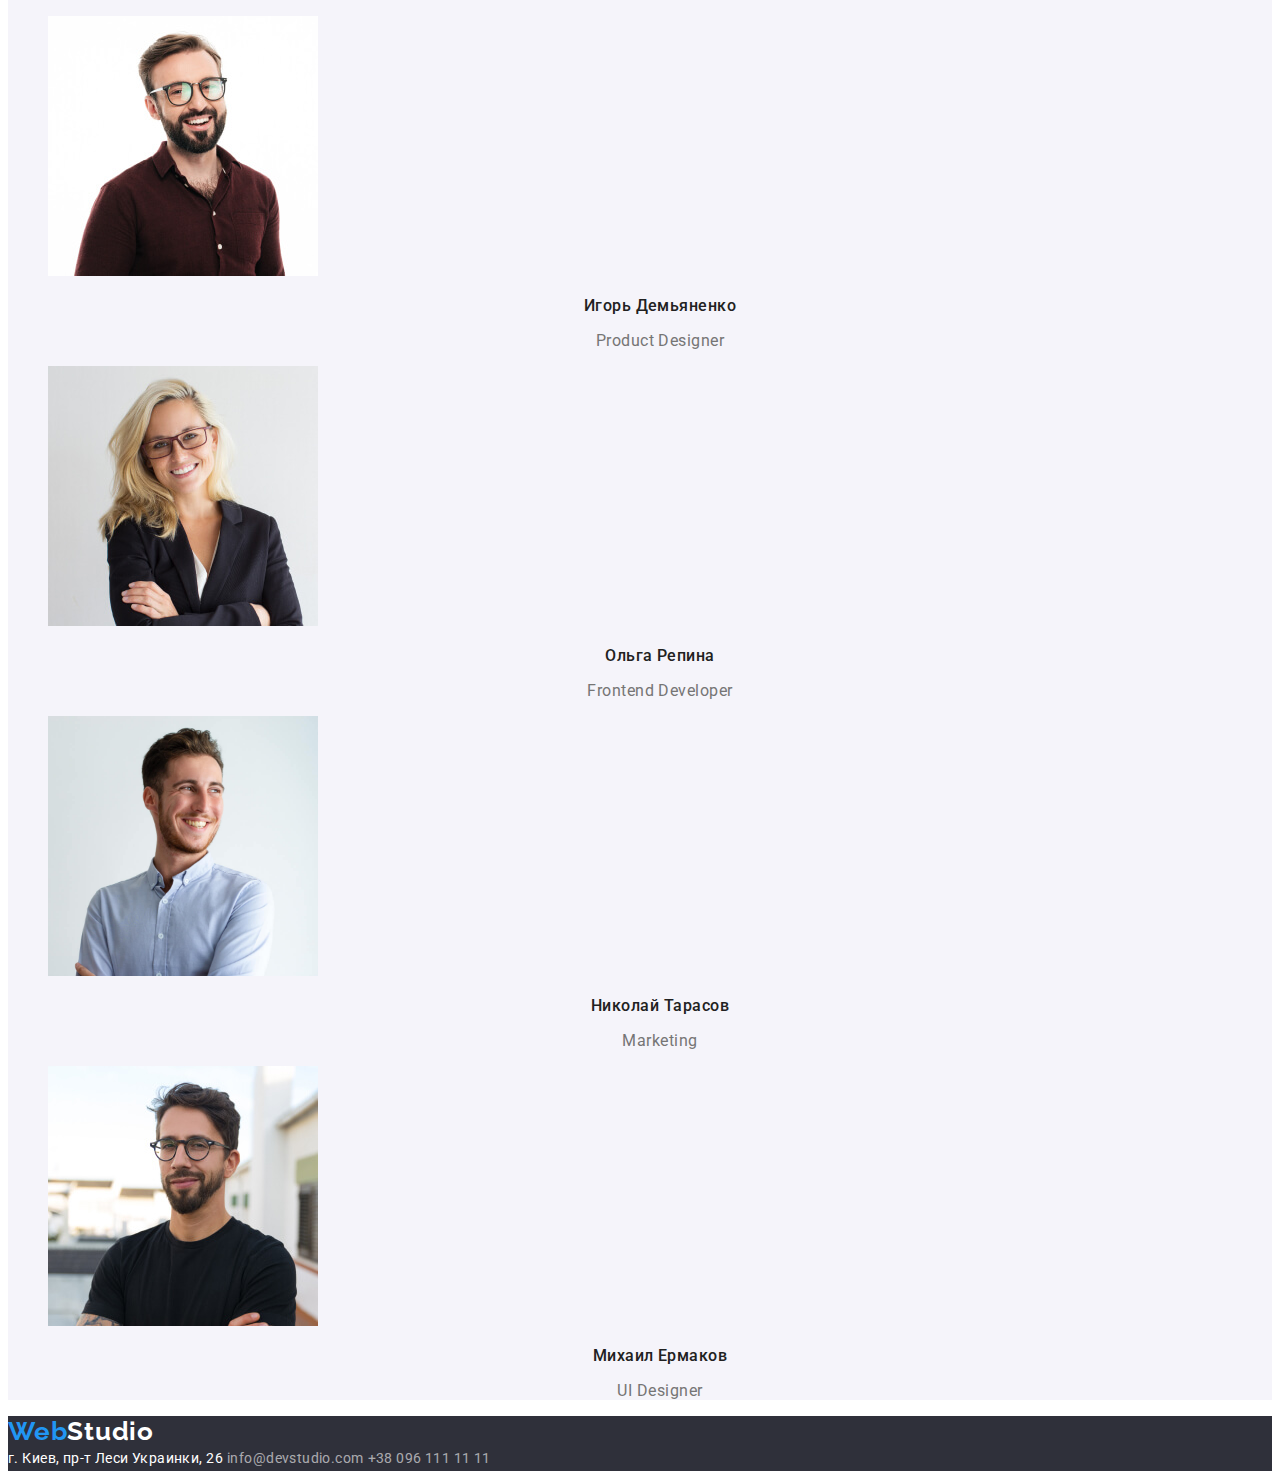
==== commit 449ed319: "убрал пробел в логотипе" ====
--- a/index.html
+++ b/index.html
@@ -12,8 +12,7 @@
 </head>
 <body>
     <header>
-        <a href="./" lang="en" class="logo link">Web
-            <span class="logo-black">Studio</span>
+        <a href="./" lang="en" class="logo link">Web<span class="logo-black span">Studio</span>
         </a>
         <nav class="header-navigation">
             <ul class="header-navigation-list list">
@@ -109,8 +108,7 @@
         </section>
     </main>
     <footer>
-        <a href="./" lang="en" class="logo link">Web
-            <span class="logo-white">Studio</span>
+        <a href="./" lang="en" class="logo link">Web<span class="logo-white">Studio</span>
         </a>
         <address class="footer-address">
             <a href="https://goo.gl/maps/sad9Sbuk3Y2H6KZc9" class="link footer-address-map" target="_blank">г. Киев, пр-т Леси Украинки, 26</a>
